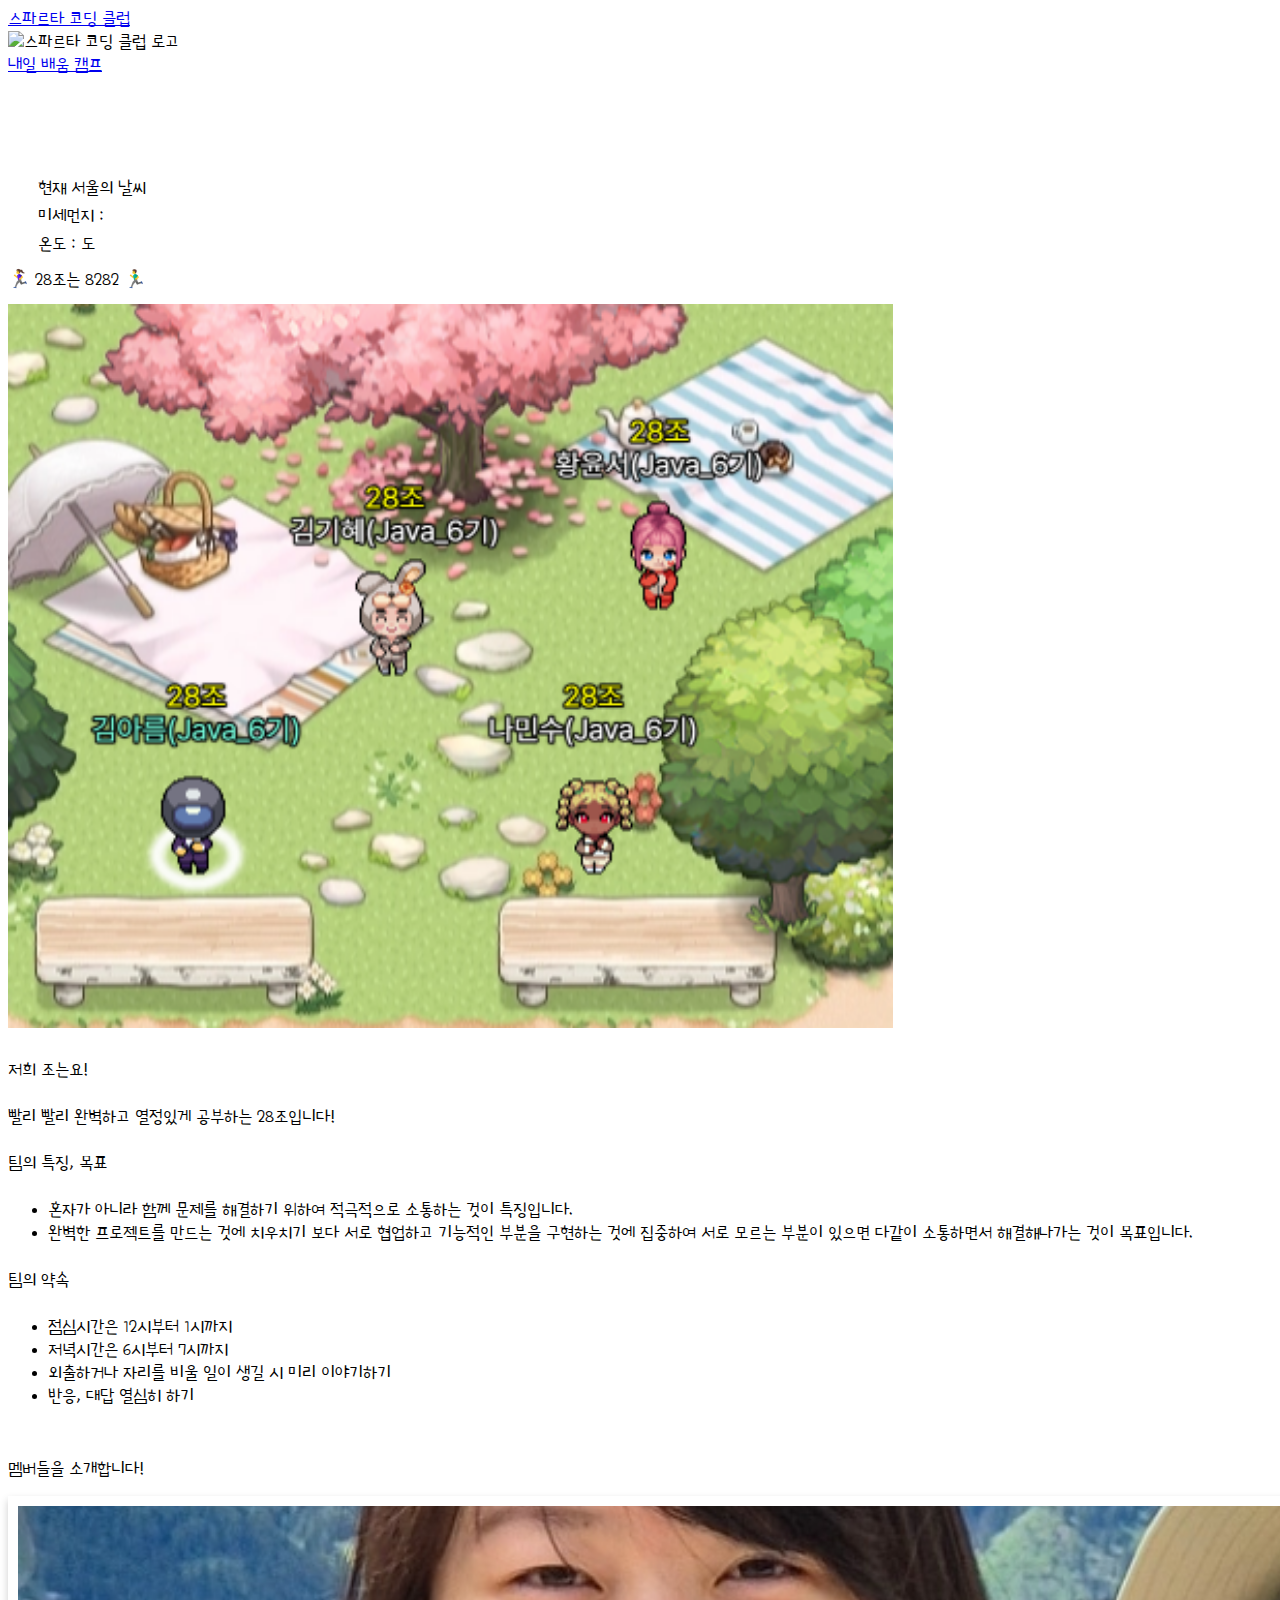
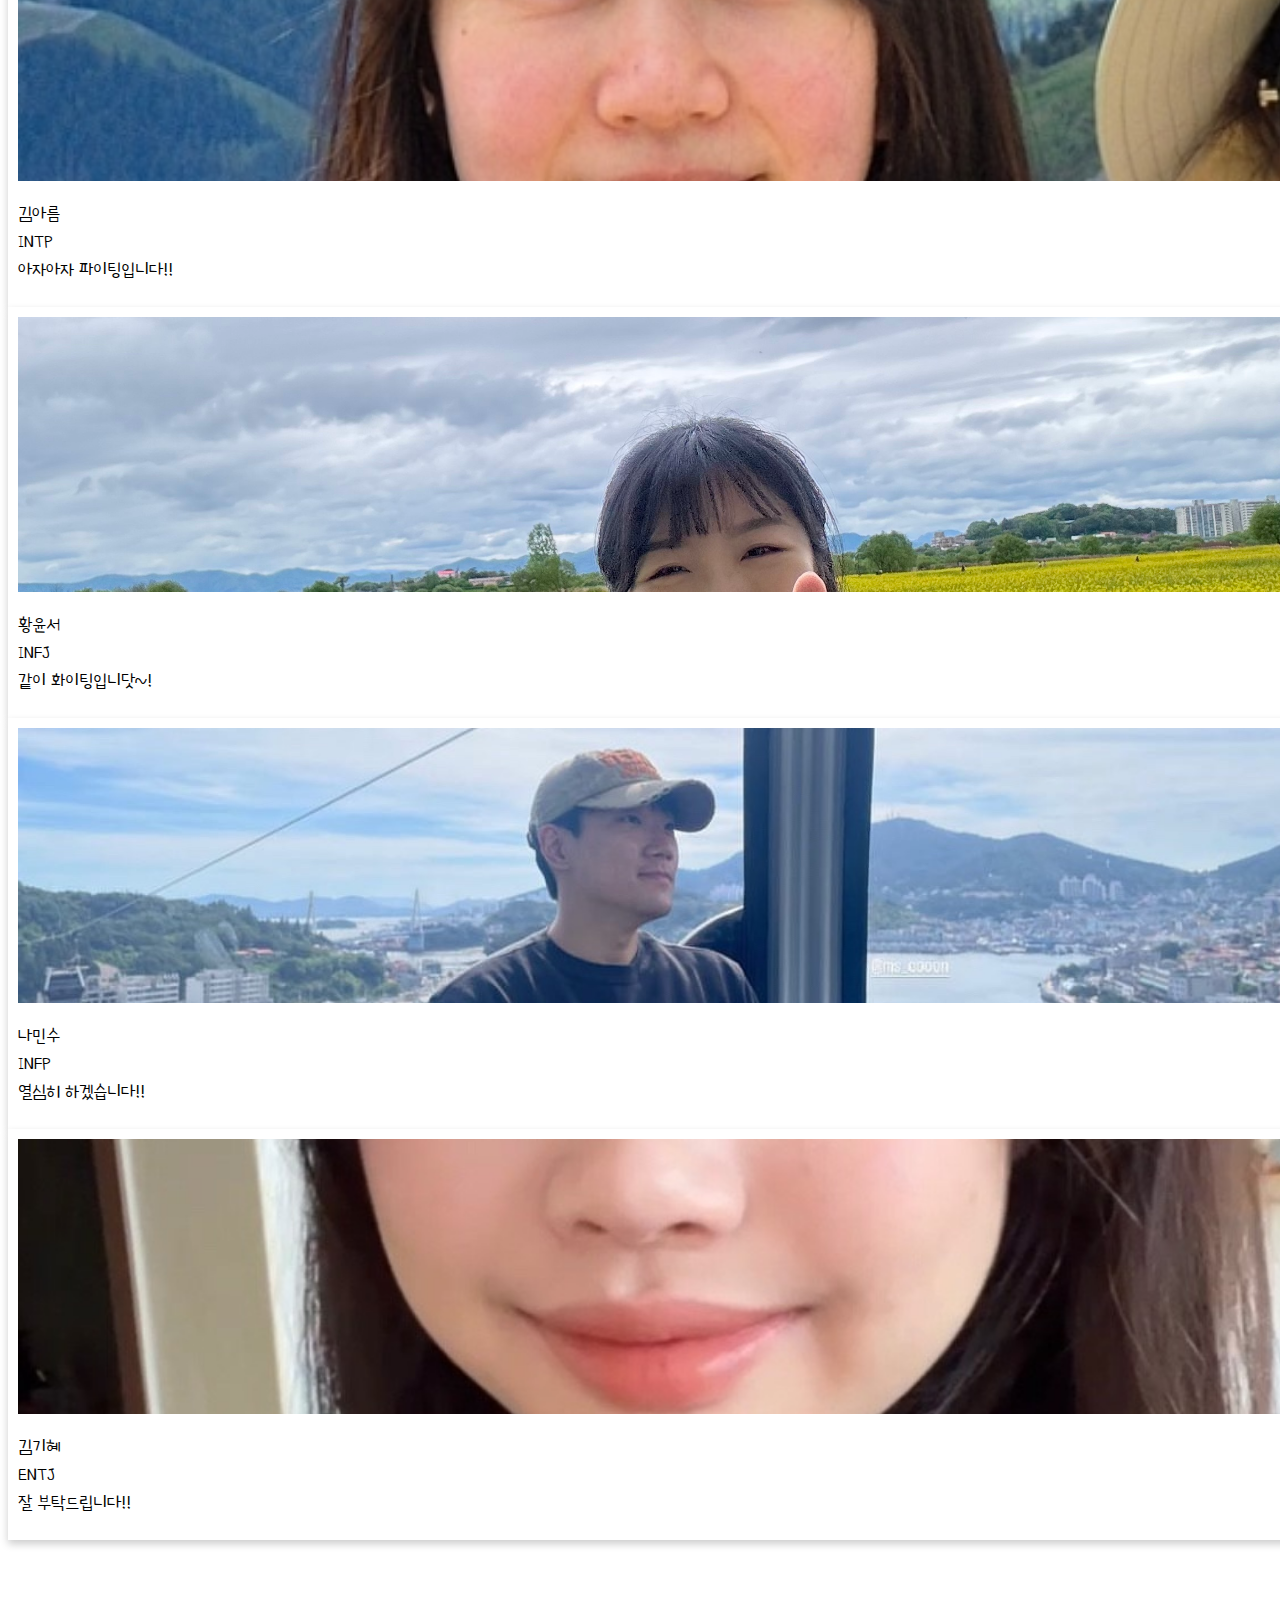
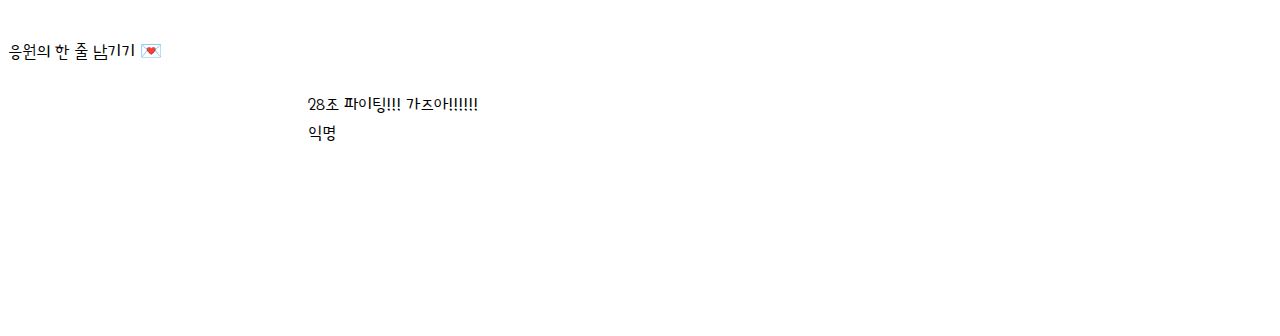
==== index.html @ 8b315dff "folder deleted" ====
<!DOCTYPE html>
<html lang="en">

<head>
    <meta charset="UTF-8">
    <meta name="viewport" content="width=device-width, initial-scale=1.0">
    <title>렛 미 인트로듀스 28</title>

    <!-- Bootstrap -->
    <link href="https://cdn.jsdelivr.net/npm/bootstrap@5.0.2/dist/css/bootstrap.min.css" rel="stylesheet"
        integrity="sha384-EVSTQN3/azprG1Anm3QDgpJLIm9Nao0Yz1ztcQTwFspd3yD65VohhpuuCOmLASjC" crossorigin="anonymous">
    <script src="https://ajax.googleapis.com/ajax/libs/jquery/3.5.1/jquery.min.js"></script>
    <script src="https://cdn.jsdelivr.net/npm/bootstrap@5.0.2/dist/js/bootstrap.bundle.min.js"
        integrity="sha384-MrcW6ZMFYlzcLA8Nl+NtUVF0sA7MsXsP1UyJoMp4YLEuNSfAP+JcXn/tWtIaxVXM"
        crossorigin="anonymous"></script>

    <!-- css -->
    <link rel="stylesheet" href="app.css">

    <!-- font -->
    <link rel="preconnect" href="https://fonts.googleapis.com">
    <link rel="preconnect" href="https://fonts.gstatic.com" crossorigin>
    <link
        href="https://fonts.googleapis.com/css2?family=Hahmlet:wght@100..900&family=Nanum+Gothic:wght@700&family=Noto+Sans+KR:wght@100..900&family=Poor+Story&family=Yeon+Sung&display=swap"
        rel="stylesheet">


    <script type="module">

        import { initializeApp } from "https://www.gstatic.com/firebasejs/9.22.0/firebase-app.js";
        import { getFirestore } from "https://www.gstatic.com/firebasejs/9.22.0/firebase-firestore.js";
        import { collection, addDoc } from "https://www.gstatic.com/firebasejs/9.22.0/firebase-firestore.js";
        import { getDocs } from "https://www.gstatic.com/firebasejs/9.22.0/firebase-firestore.js";

        const firebaseConfig = {
            // https://firebase.google.com/?hl=ko
            // 파이어베이스에 접속한 후 프로젝트 설정에 들어갑니다.
            // 본인 firebaseConfig 내용으로 설정해 줍니다.
            apiKey: "AIzaSyD6oYsdJJ03Xfnzri2MJthop6vq_czVPaE",
            authDomain: "nbcamp-9f6c7.firebaseapp.com",
            projectId: "nbcamp-9f6c7",
            storageBucket: "nbcamp-9f6c7.appspot.com",
            messagingSenderId: "976294141381",
            appId: "1:976294141381:web:4e95762f4cc77dc512bfac",
            measurementId: "G-24PRPL29N5"
        };

        const app = initializeApp(firebaseConfig);
        const db = getFirestore(app);


        // 데이터 추가
        $("#addBtn").click(async function () {
            let userId = $('#userId').val();
            let comment = $('#comment').val();

            try {
                const docRef = await addDoc(collection(db, "comments"), {
                    'userId': userId,
                    'comment': comment,
                });

                alert("댓글이 추가 되었습니다!");
                window.location.reload();
            } catch (e) {
                console.error("Error adding document: ", e);
            }
        });

        // 데이터 읽기 및 댓글 생성
        const querySnapshot = await getDocs(collection(db, "comments"));

        querySnapshot.forEach((doc) => {

            let userId = doc.data().userId;
            let comment = doc.data().comment

            let temp_html = `
            <div class="card mb-3">
                <div class="card-body">
                    <p class="card-text" id="comment">${comment}</p>
                </div>
                <div class="card-footer" id="userId">
                    ${userId}
                </div>
            </div>`;

            $("#comments").append(temp_html);
        });

        // 닉네임 10글자 제한하기  --나민수
        $('#userId').keyup(function (e) {
            let nickname = $(this).val();

            // 글자수 제한
            if (nickname.length > 10) {
                // 10자 부터는 타이핑 되지 않는 
                $(this).val($(this).val().substring(0, 10));
                // 10자 넘으면 알림창 
                alert('글자수는 10자까지 입력 가능합니다.');
            };
        });
    </script>

    <!-- 댓글창 toggle -->
    <script>
        function openclose() {
            $(".container").toggle();
        }
    </script>

    <!-- 미세먼지 -->
    <script>
        $(document).ready(function () {
            let url = "http://spartacodingclub.shop/sparta_api/seoulair";
            fetch(url).then(res => res.json()).then(data => {
                let mise = data['RealtimeCityAir']['row'][0]['IDEX_NM'];
                let msgElement = $('#msg');
                msgElement.text(mise);

                if (mise === '좋음') {
                    msgElement.css('color', 'green');
                } else if (mise === '나쁨') {
                    msgElement.css('color', 'red');
                }
            })
        });
    </script>
    <script>
        $(document).ready(function () {
            let url = "http://spartacodingclub.shop/sparta_api/weather/seoul";
            fetch(url).then(res => res.json()).then(data => {
                let temp = data['temp']
                $('#temmmp').text(temp)
            })
        })
    </script>

</head>

<body>
    <!-- navbar -->
    <nav class="navbar-light bg-danger bg-gradient mb-5">
        <div class="container-fluid row align-items-center text-center">

            <div class="col">
                <a class="text-decoration-none text-light fs-4" href="https://spartacodingclub.kr/" target="_blank">
                    스파르타 코딩 클럽
                </a>

            </div>

            <div class="col">
                <img src="https://assets.website-files.com/6402d516720f9140cb4c2fd8/6402d516720f91a0d04c3236_scc_logo_main.png"
                    alt="스파르타 코딩 클럽 로고" id="spartaLogo">
            </div>

            <div class="col">
                <a class="text-decoration-none text-light fs-4" href="https://nbcamp.spartacodingclub.kr/backend"
                    target="_blank">
                    내일 배움 캠프
                </a>
            </div>
        </div>
    </nav>


    <div class="card mb-3 fixed-top text-center border-info" id="weatherBox" style="max-width: 12rem;">
        <div class="card-header border-info">현재 서울의 날씨</div>
        <div class="card-body">
            <p class="card-text fs-5">미세먼지 : <span class="fs-5 " id="msg"></span></p>
            <p class="card-text fs-5">온도 : <span class="fs-5" id="temmmp"></span> 도</p>
        </div>
    </div>

    <h1 class="display-2 text-center mt-2 mb-2">🏃‍♀️ 28조는 8282 🏃‍♂️</h1>

    <div class="row justify-content-center mt-5" id="teamIntroduce">
        <div class="col-lg-5 text-end">
            <img src="./img/zap.png" alt="zap에 모여있는 사진" class="rounded-3 d-none d-lg-inline">
        </div>
        <div class="col-lg-5">
            <h4 class="fw-bold">저희 조는요!</h4>
            <p>
                빨리 빨리 완벽하고 열정있게 공부하는 28조입니다!
            </p>
            <h4 class="fw-bold">팀의 특징, 목표</h4>
            <p>
            <ul>
                <li>혼자가 아니라 함께 문제를 해결하기 위하여 적극적으로 소통하는 것이 특징입니다.</li>
                <li>완벽한 프로젝트를 만드는 것에 치우치기 보다 서로 협업하고 기능적인 부분을 구현하는 것에 집중하여 서로 모르는 부분이 있으면 다같이 소통하면서 해결해나가는 것이 목표입니다.
                </li>
            </ul>
            </p>
            <h4 class="fw-bold">팀의 약속</h4>
            <ul>
                <li>점심시간은 12시부터 1시까지</li>
                <li>저녁시간은 6시부터 7시까지</li>
                <li>외출하거나 자리를 비울 일이 생길 시 미리 이야기하기</li>
                <li>반응, 대답 열심히 하기</li>
            </ul>
        </div>
    </div>



    <!-- 기혜 -->
    <div class="mycards">
        <h2 class="fw-bold mx-3 mb-4 mt-3">멤버들을 소개합니다!</h2>

        <div class="row row-cols-1 row-cols-md-4 g-4">
            <div class="col">
                <a href="./areum.html" class="polaroid">
                    <img src="./img/areum.png" class="card-img-top" alt="...">
                    <div class="card-body">
                        <h5 class="card-title">김아름</h5>
                        <p class="card-text">INTP</p>
                        <p class="card-text">아자아자 파이팅입니다!!</p>
                    </div>
                </a>
            </div>
            <div class="col">
                <a href="./yunseo.html" class="polaroid">
                    <img src="./img/yunseo.jpg" class="card-img-top" alt="...">
                    <div class="card-body">
                        <h5 class="card-title">황윤서</h5>
                        <p class="card-text">INFJ</p>
                        <p class="card-text">같이 화이팅입니닷~!</p>
                    </div>
                </a>
            </div>
            <div class="col">
                <a href="./minsu.html" class="polaroid">
                    <img src="./img/minsu.jpeg" class="card-img-top" alt="...">
                    <div class="card-body">
                        <h5 class="card-title">나민수</h5>
                        <p class="card-text">INFP</p>
                        <p class="card-text">열심히 하겠습니다!!</p>
                    </div>
                </a>
            </div>
            <div class="col">
                <a href="./kihye.html" class="polaroid">
                    <img src="./img/kihye.jpg" class="card-img-top" alt="...">
                    <div class="card-body">
                        <h5 class="card-title">김기혜</h5>
                        <p class="card-text">ENTJ</p>
                        <p class="card-text">잘 부탁드립니다!!</p>
                    </div>
                </a>
            </div>
        </div>
    </div>

    <h2 class="text-center comment" onclick="openclose()">응원의 한 줄 남기기 💌</h2>

    <div class="container">
        <div class="input-container">
            <label for="userId">닉네임</label>
            <input type="text" id="userId" name="userId" required>
        </div>
        <div class="input-container">
            <label for="comment">댓글</label>
            <textarea id="comment" name="comment" required></textarea>
        </div>
        <div class="button-container">
            <button type="button" id="addBtn">댓글 남기기</button>
        </div>
    </div>

    <div class="mycards" id="comments">
        <div class="card mb-3">
            <div class="card-body">
                <p class="card-text" id="comment">28조 파이팅!!! 가즈아!!!!!!</p>
            </div>
            <div class="card-footer" id="userId">
                익명
            </div>
        </div>
    </div>

    <footer class="bg-danger bg-gradient">
        <small>
            Copyright © 2024 epaljonun palipali.
        </small>
    </footer>


    <!-- JS, JQuery -->
    <script src="https://code.jquery.com/jquery-3.3.1.slim.min.js"
        integrity="sha384-q8i/X+965DzO0rT7abK41JStQIAqVgRVzpbzo5smXKp4YfRvH+8abtTE1Pi6jizo"
        crossorigin="anonymous"></script>
    <script src="https://cdnjs.cloudflare.com/ajax/libs/popper.js/1.14.3/umd/popper.min.js"
        integrity="sha384-ZMP7rVo3mIykV+2+9J3UJ46jBk0WLaUAdn689aCwoqbBJiSnjAK/l8WvCWPIPm49"
        crossorigin="anonymous"></script>
    <script src="https://stackpath.bootstrapcdn.com/bootstrap/4.1.3/js/bootstrap.min.js"
        integrity="sha384-ChfqqxuZUCnJSK3+MXmPNIyE6ZbWh2IMqE241rYiqJxyMiZ6OW/JmZQ5stwEULTy"
        crossorigin="anonymous"></script>

</body>

</html>
---- app.css ----
/* 폰트 적용 */
* {
    font-family: "Poor Story", system-ui;
    font-weight: 400;
    font-style: normal;
    font-size: large;
}


/* 김기혜 */
.mycards {
    width: 1300px;
    margin: 30px auto;
}

.polaroid {
    display: block;
    /* 링크를 블록 요소로 설정 */
    border: none;
    padding: 10px;
    box-shadow: 0 4px 8px rgba(0, 0, 0, 0.2);
    background-color: #fff;
    position: relative;
    text-align: left;
    transition: transform 0.2s;
    border-radius: 0;
    /* 모서리를 둥글지 않게 설정 */
    text-decoration: none;
    /* 링크 텍스트 데코레이션 제거 */
    color: inherit;
    /* 링크 텍스트 색상 상속 */
}

.polaroid:hover {
    transform: scale(1.05);
}

.polaroid .card-img-top {
    width: 100%;
    height: 275px;
    /* 원하는 높이로 설정하세요 */
    object-fit: cover;
    /* 이미지가 카드를 벗어나지 않도록 조정 */
    border-radius: 0;
    /* 모서리를 둥글지 않게 설정 */
}

.polaroid .card-body {
    padding-top: 10px;
    padding-bottom: 10px;
}

.card-title,
.card-text {
    margin: 5px 0;
}

/* 구체적 선택자 사용 */
.mycards .polaroid:focus,
.mycards .polaroid:active {
    outline: none;
    box-shadow: none;
}

/* 나민수 css */
.my_imgs_box {
    background-color: white;
    height: 300px;

    display: flex;
    flex-direction: row;
    align-items: center;
    justify-content: center;

    margin-top: 20px;
    margin-bottom: 20px;
}

.my_imgs_1 {
    margin-right: 40px;
    background-color: red;
    border-radius: 20%;
    overflow: hidden;

}

.my_imgs_2 {
    margin-left: 40px;
    margin-right: 40px;
    background-color: green;

    border-radius: 20%;
    overflow: hidden;
}

.my_imgs_3 {
    margin-left: 40px;
    background-color: blue;

    border-radius: 20%;
    overflow: hidden;
}

.my_imgs_1_1 {
    object-fit: cover;
}

.my_imgs_2_2 {
    object-fit: cover;
}



.my_imgs_2_2 {
    object-fit: cover;
}

/* 황윤서 css */
.nameh {
    text-align: center;
    text-decoration-line: underline;
    text-decoration-style: double
}

.card {
    width: 700px;
    height: auto;
    word-wrap: break-word;
    margin: 28px auto 30px auto;

    box-shadow: 0px 0px 4px 0px blue;

    font-size: 20px;
}

.card-body {
    font-size: 15px;
}

/* 김아름 */

#comments div{
    box-shadow: none;
}

h2.comment {
    margin-top: 100px;
    margin-bottom: 30px;
}

h2.comment:hover {
    cursor: pointer;
    transform: scale(1.05);
    transition: transform .2s;
}

#spartaLogo {
    height: 70px;
    background-color: white;
}

#teamIntroduce {
    margin-bottom: 50px;
}

footer {
    padding: 30px 40px 30px 0;
    text-align: right;
    color: #fff;
    margin-top: 100px;
}

#teamIntroduce img {
    width: 70%;
    padding-right: 40px;
}

.container {
    display: none;
}

#weatherBox {
    box-shadow: none;
    margin: 100px 0 0 30px;
}

@media only screen and (max-width: 1000px){
    #weatherBox {display: none;}
}


/* 김기혜 댓글 */
.container {
    max-width: 700px;
    margin: 0 auto;
    background-color: #ffffff; /* 배경색 흰색으로 설정 */
    padding: 20px;
    border-radius: 8px;
    box-shadow: 0 0 10px rgba(0,0,0,0.1);
}
.input-container {
    display: flex;
    align-items: center;
    margin-bottom: 10px;
}
.input-container label {
    flex: 1;
    margin-right: 10px;
}
.input-container input, .input-container textarea {
    flex: 3;
    padding: 8px;
    font-size: 1rem;
    border: 1px solid #ccc;
    border-radius: 4px;
    width: 100%;
}
.button-container {
    text-align: center;
}
.button-container button {
    padding: 10px 20px;
    background-color: #ff7f7f; /* 연한 빨간색으로 설정 */
    color: white;
    border: none;
    border-radius: 4px;
    cursor: pointer;
    font-size: 1rem;
}
.button-container button:hover {
    background-color: #ff5c5c; /* hover 시 더 진한 빨간색으로 설정 */
}
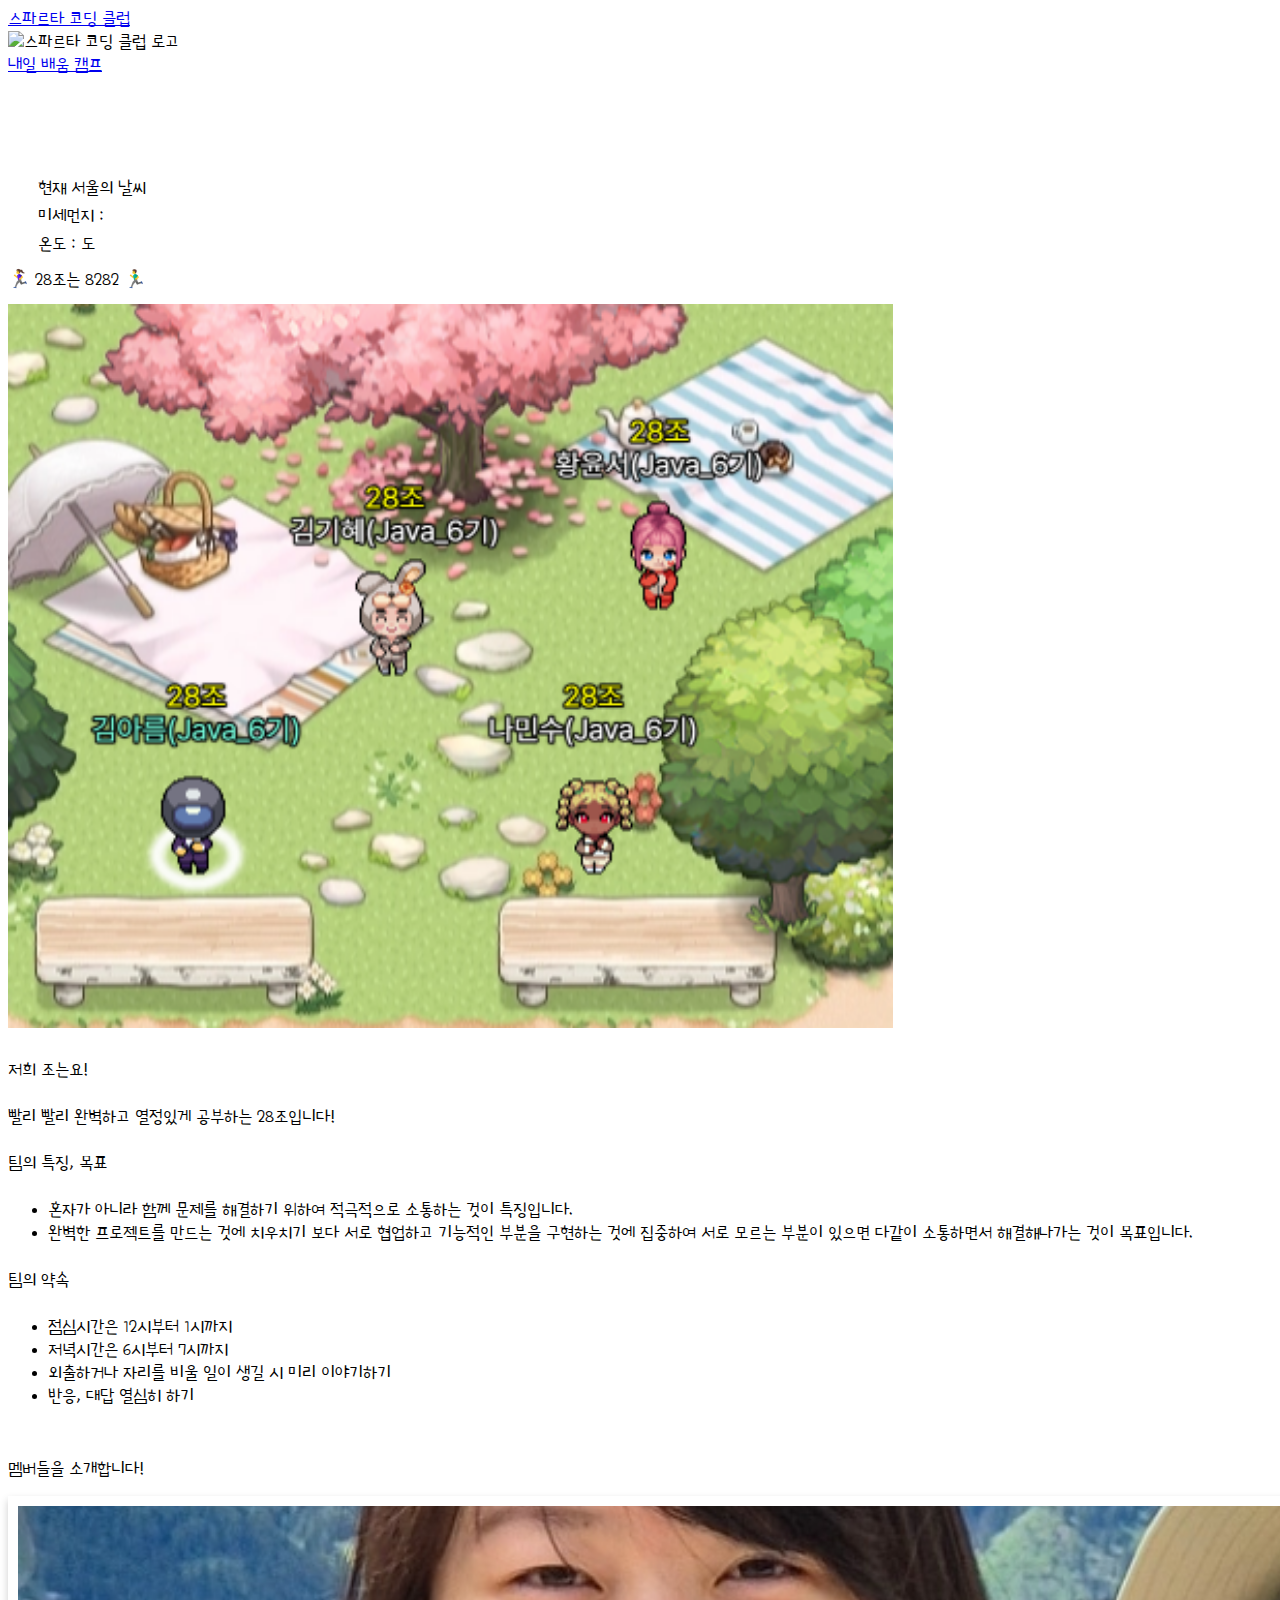
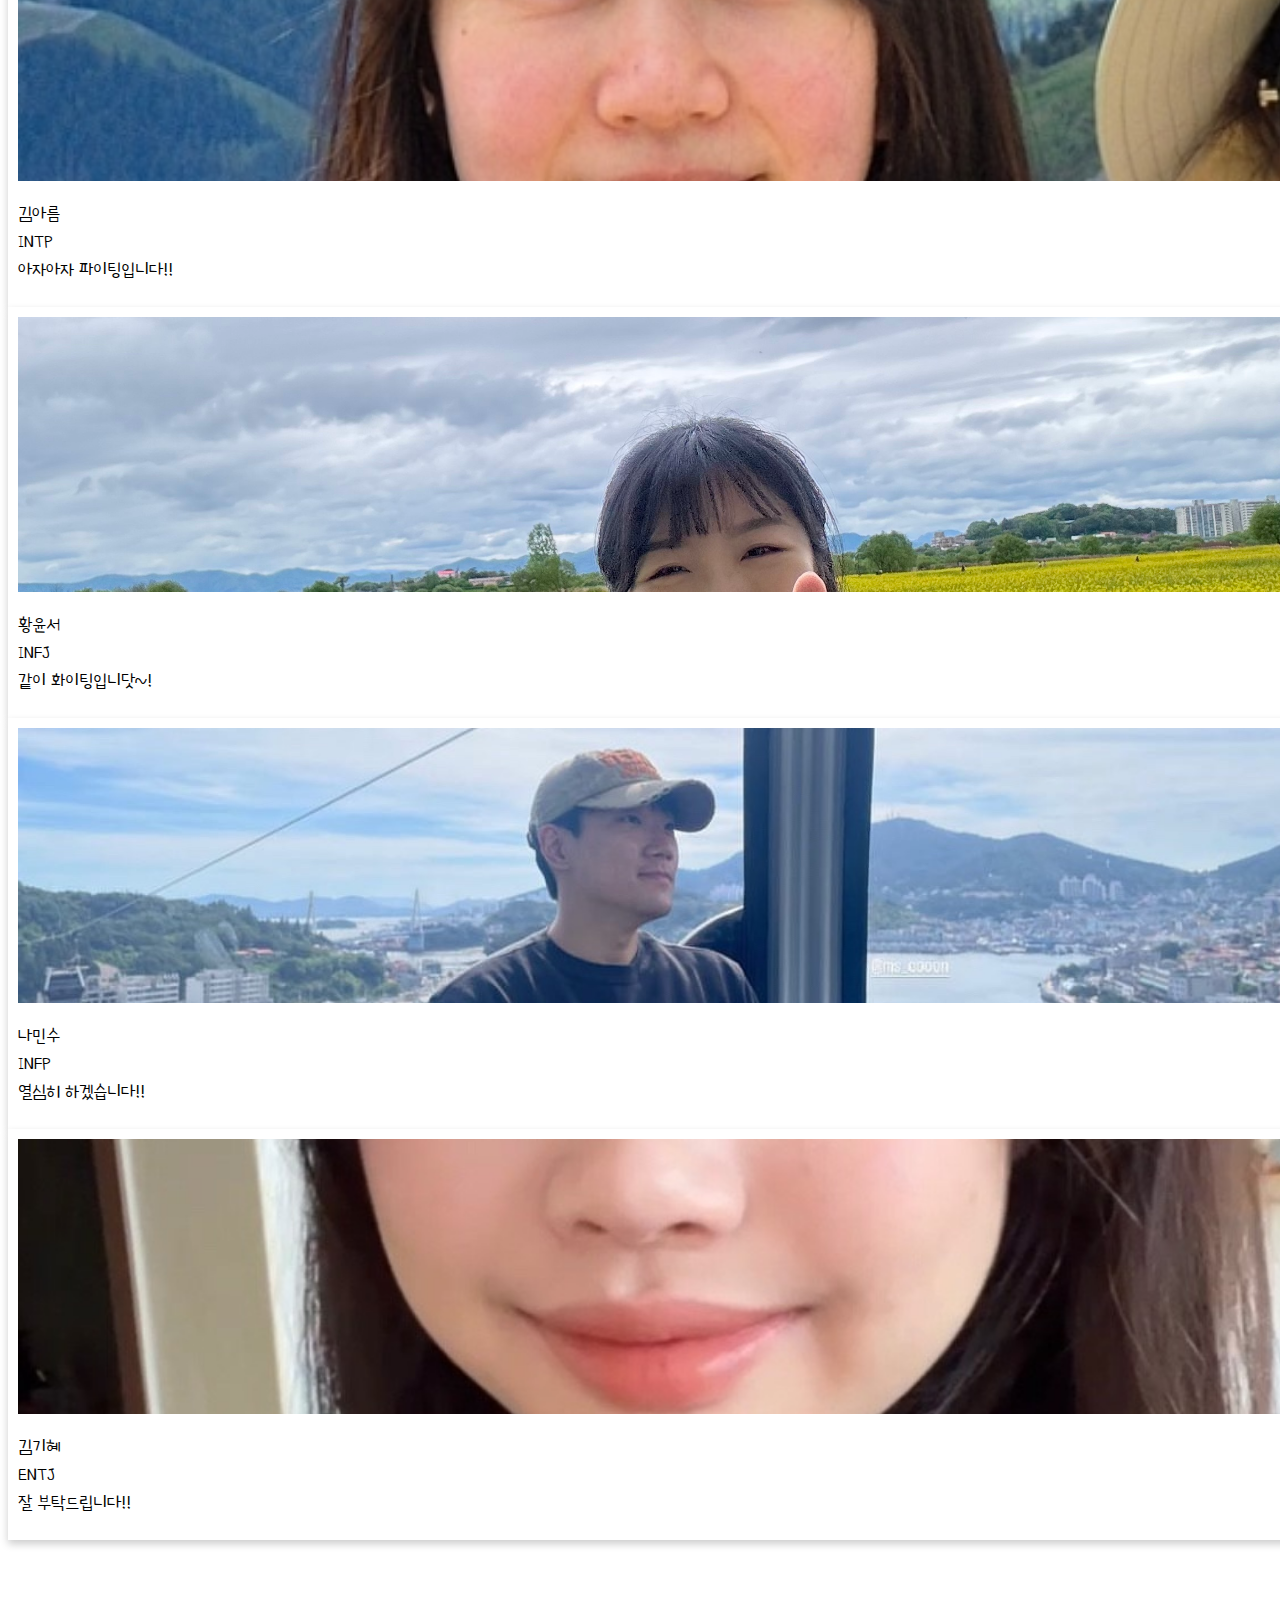
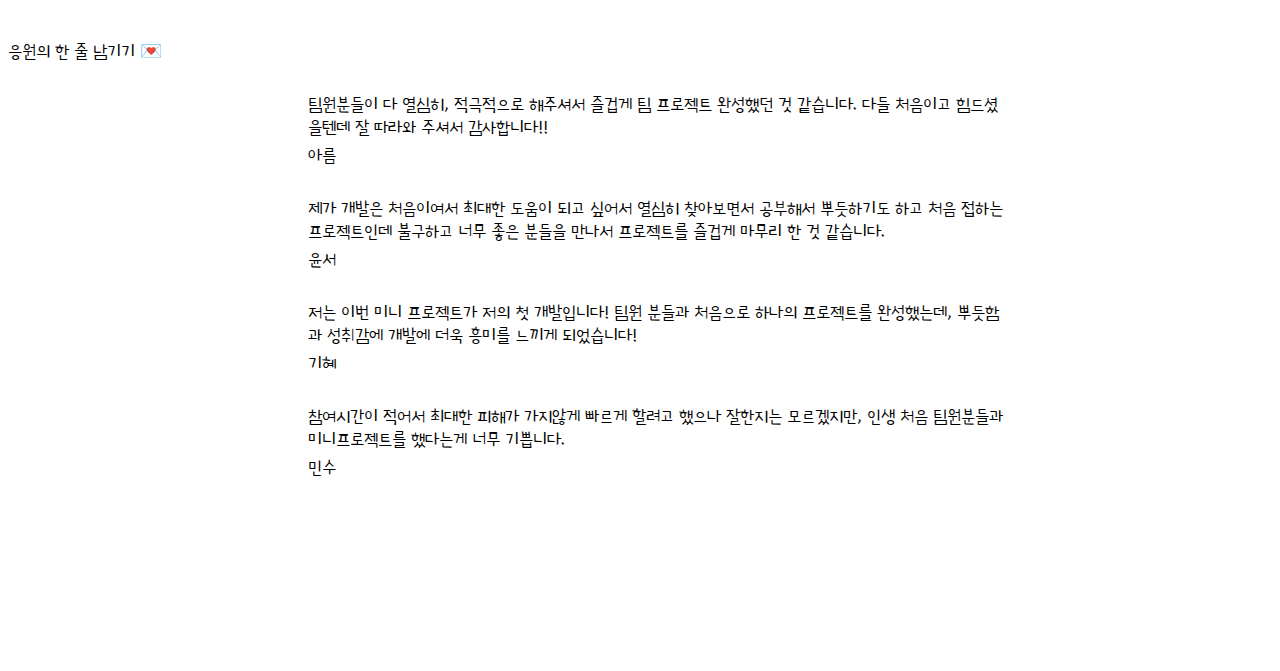
==== commit ebd19a6b: "comments" ====
--- a/index.html
+++ b/index.html
@@ -15,7 +15,7 @@
         crossorigin="anonymous"></script>
 
     <!-- css -->
-    <link rel="stylesheet" href="app.css">
+    <link rel="stylesheet" href="./app.css">
 
     <!-- font -->
     <link rel="preconnect" href="https://fonts.googleapis.com">
@@ -27,15 +27,13 @@
 
     <script type="module">
 
+        // Firebase 연동 
         import { initializeApp } from "https://www.gstatic.com/firebasejs/9.22.0/firebase-app.js";
         import { getFirestore } from "https://www.gstatic.com/firebasejs/9.22.0/firebase-firestore.js";
         import { collection, addDoc } from "https://www.gstatic.com/firebasejs/9.22.0/firebase-firestore.js";
         import { getDocs } from "https://www.gstatic.com/firebasejs/9.22.0/firebase-firestore.js";
 
         const firebaseConfig = {
-            // https://firebase.google.com/?hl=ko
-            // 파이어베이스에 접속한 후 프로젝트 설정에 들어갑니다.
-            // 본인 firebaseConfig 내용으로 설정해 줍니다.
             apiKey: "AIzaSyD6oYsdJJ03Xfnzri2MJthop6vq_czVPaE",
             authDomain: "nbcamp-9f6c7.firebaseapp.com",
             projectId: "nbcamp-9f6c7",
@@ -88,28 +86,25 @@
             $("#comments").append(temp_html);
         });
 
-        // 닉네임 10글자 제한하기  --나민수
+        // 닉네임 10글자 제한
         $('#userId').keyup(function (e) {
             let nickname = $(this).val();
 
-            // 글자수 제한
             if (nickname.length > 10) {
-                // 10자 부터는 타이핑 되지 않는 
                 $(this).val($(this).val().substring(0, 10));
-                // 10자 넘으면 알림창 
                 alert('글자수는 10자까지 입력 가능합니다.');
             };
         });
     </script>
 
-    <!-- 댓글창 toggle -->
+    <!-- 댓글창 toggle 기능-->
     <script>
         function openclose() {
             $(".container").toggle();
         }
     </script>
 
-    <!-- 미세먼지 -->
+    <!-- 서울 미세먼지 정보 -->
     <script>
         $(document).ready(function () {
             let url = "http://spartacodingclub.shop/sparta_api/seoulair";
@@ -126,6 +121,8 @@
             })
         });
     </script>
+
+    <!-- 서울 온도 정보 -->
     <script>
         $(document).ready(function () {
             let url = "http://spartacodingclub.shop/sparta_api/weather/seoul";
@@ -135,19 +132,17 @@
             })
         })
     </script>
-
 </head>
 
 <body>
-    <!-- navbar -->
+
+    <!-- 네비게이션 바 -->
     <nav class="navbar-light bg-danger bg-gradient mb-5">
         <div class="container-fluid row align-items-center text-center">
-
             <div class="col">
                 <a class="text-decoration-none text-light fs-4" href="https://spartacodingclub.kr/" target="_blank">
                     스파르타 코딩 클럽
                 </a>
-
             </div>
 
             <div class="col">
@@ -164,7 +159,7 @@
         </div>
     </nav>
 
-
+    <!-- 현재 서울 날씨 표시 창 -->
     <div class="card mb-3 fixed-top text-center border-info" id="weatherBox" style="max-width: 12rem;">
         <div class="card-header border-info">현재 서울의 날씨</div>
         <div class="card-body">
@@ -173,12 +168,16 @@
         </div>
     </div>
 
+    <!-- 팀 이름 -->
     <h1 class="display-2 text-center mt-2 mb-2">🏃‍♀️ 28조는 8282 🏃‍♂️</h1>
 
+    <!-- 팀 설명 -->
     <div class="row justify-content-center mt-5" id="teamIntroduce">
+
         <div class="col-lg-5 text-end">
             <img src="./img/zap.png" alt="zap에 모여있는 사진" class="rounded-3 d-none d-lg-inline">
         </div>
+
         <div class="col-lg-5">
             <h4 class="fw-bold">저희 조는요!</h4>
             <p>
@@ -202,12 +201,9 @@
         </div>
     </div>
 
-
-
-    <!-- 기혜 -->
+    <!-- 멤버 소개 섹션 -->
     <div class="mycards">
         <h2 class="fw-bold mx-3 mb-4 mt-3">멤버들을 소개합니다!</h2>
-
         <div class="row row-cols-1 row-cols-md-4 g-4">
             <div class="col">
                 <a href="./areum.html" class="polaroid">
@@ -252,6 +248,8 @@
         </div>
     </div>
 
+
+    <!-- 댓글창 구현 -->
     <h2 class="text-center comment" onclick="openclose()">응원의 한 줄 남기기 💌</h2>
 
     <div class="container">
@@ -271,10 +269,36 @@
     <div class="mycards" id="comments">
         <div class="card mb-3">
             <div class="card-body">
-                <p class="card-text" id="comment">28조 파이팅!!! 가즈아!!!!!!</p>
+                <p class="card-text" id="comment">팀원분들이 다 열심히, 적극적으로 해주셔서 즐겁게 팀 프로젝트 완성했던 것 같습니다. 다들 처음이고 힘드셨을텐데 잘 따라와 주셔서 감사합니다!!</p>
             </div>
             <div class="card-footer" id="userId">
-                익명
+                아름
+            </div>
+        </div>
+        <div class="card mb-3">
+            <div class="card-body">
+                <p class="card-text" id="comment">제가 개발은 처음이여서 최대한 도움이 되고 싶어서 열심히 찾아보면서 공부해서 뿌듯하기도 하고 처음 접하는 프로젝트인데 불구하고 너무 좋은 분들을 만나서 프로젝트를 즐겁게 마무리 한 것 같습니다.</p>
+            </div>
+            <div class="card-footer" id="userId">
+                윤서
+            </div>
+        </div>
+        <div class="card mb-3">
+            <div class="card-body">
+                <p class="card-text" id="comment">저는 이번 미니 프로젝트가 저의 첫 개발입니다!
+                    팀원 분들과 처음으로 하나의 프로젝트를 완성했는데,
+                   뿌듯함과 성취감에 개발에 더욱 흥미를 느끼게 되었습니다!</p>
+            </div>
+            <div class="card-footer" id="userId">
+                기혜
+            </div>
+        </div>
+        <div class="card mb-3">
+            <div class="card-body">
+                <p class="card-text" id="comment">참여시간이 적어서 최대한 피해가 가지않게 빠르게 할려고 했으나 잘한지는 모르겠지만, 인생 처음 팀원분들과 미니프로젝트를 했다는게 너무 기쁩니다.</p>
+            </div>
+            <div class="card-footer" id="userId">
+                민수
             </div>
         </div>
     </div>
@@ -299,4 +323,4 @@
 
 </body>
 
-</html>+</html>
